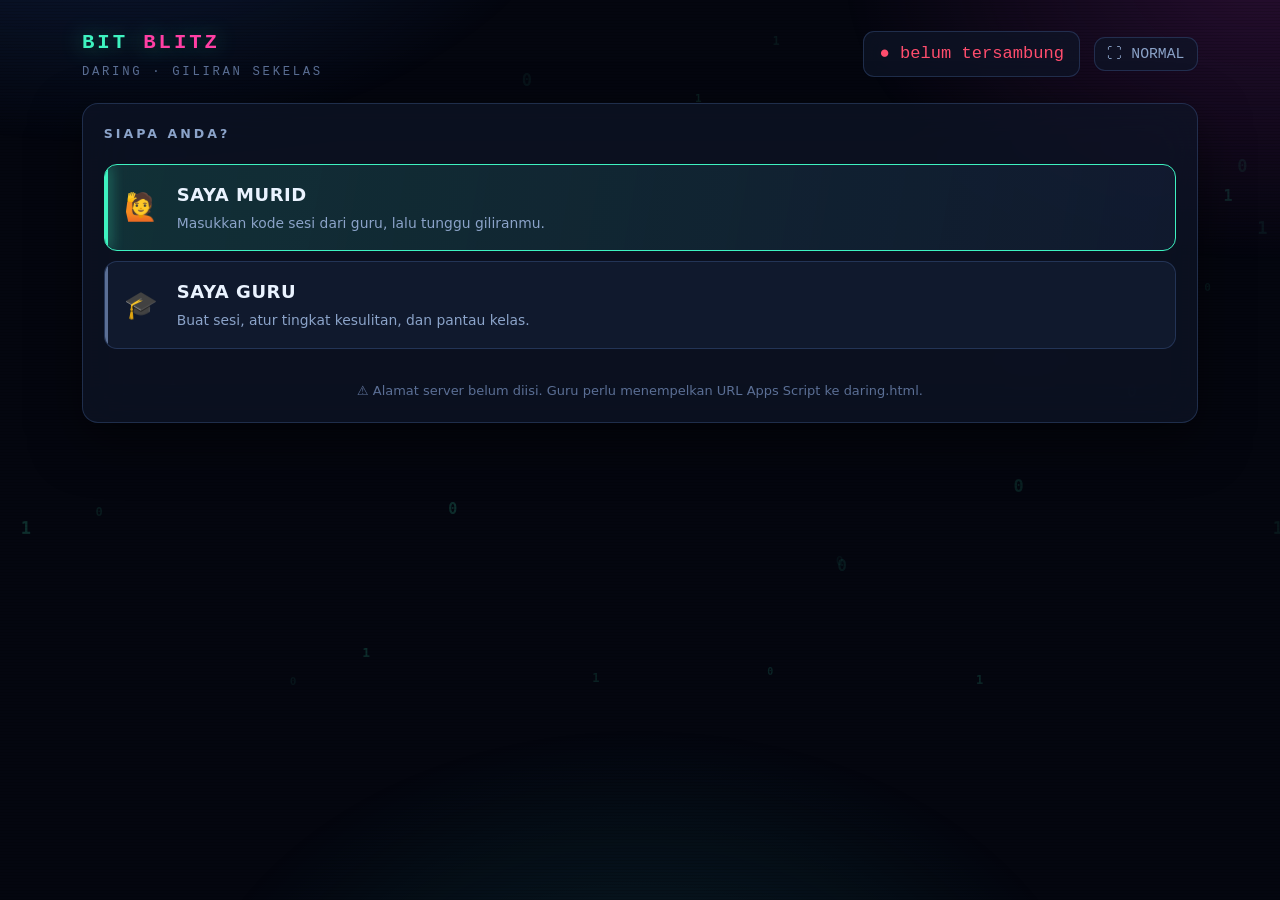
==== daring.html @ 6e5feef6 "BIT BLITZ - permainan konversi biner untuk kelas Permainan gamifikasi konversi bilangan biner <-> de" ====
<!DOCTYPE html>
<html lang="id">
<head>
<meta charset="utf-8">
<meta name="viewport" content="width=device-width, initial-scale=1, viewport-fit=cover">
<title>BIT BLITZ DARING — Giliran Sekelas</title>
<meta name="description" content="Permainan konversi biner bergiliran antar-HP, dengan penilaian otomatis ke Google Spreadsheet.">
<link rel="stylesheet" href="tailwind.css">
</head>
<body>
<div id="aurora"></div>
<canvas id="fx"></canvas>
<div id="scan"></div>

<div class="wrap">

<header>
  <div class="logo"><b>BIT</b> <i>BLITZ</i><span>DARING · GILIRAN SEKELAS</span></div>
  <div class="spacer"></div>
  <span class="chip" id="konek">● menyambung…</span>
  <button class="icobtn" id="bProj" aria-pressed="false" title="Perbesaran: Normal → Besar → TV">⛶ NORMAL</button>
</header>

<!-- ================== PILIH PERAN ================== -->
<section id="peran">
  <div class="card">
    <h2>Siapa Anda?</h2>
    <div class="modes">
      <button class="mode primary" data-peran="murid">
        <span class="k">🙋</span>
        <span><span class="n">SAYA MURID</span>
        <span class="d">Masukkan kode sesi dari guru, lalu tunggu giliranmu.</span></span>
      </button>
      <button class="mode" data-peran="guru">
        <span class="k">🎓</span>
        <span><span class="n">SAYA GURU</span>
        <span class="d">Buat sesi, atur tingkat kesulitan, dan pantau kelas.</span></span>
      </button>
    </div>
    <p class="foot" id="catatanServer"></p>
  </div>
</section>

<!-- ================== MURID: GABUNG ================== -->
<section id="gabung" class="hidden">
  <div class="card">
    <h2>Masuk ke sesi</h2>
    <div class="field">
      <label>Kode sesi</label>
      <input id="mKode" placeholder="mis. XIA-2026" autocomplete="off" autocapitalize="characters">
    </div>
    <div class="field">
      <label>Nama lengkap</label>
      <input id="mNama" placeholder="Nama sesuai absen" autocomplete="off">
      <div class="h">Pakai nama asli — nilai Anda direkap berdasarkan nama ini.</div>
    </div>
    <div class="row">
      <button class="btn go" id="bGabung">GABUNG</button>
      <button class="btn" data-kembali>← Kembali</button>
    </div>
    <div class="lockmsg" id="mPesan"></div>
  </div>

  <div class="card">
    <h2>Yang dicatat selama permainan</h2>
    <p class="mt-2 text-[.8rem] leading-relaxed text-dim">
      Supaya penilaian adil, halaman ini mencatat <b class="text-gold">berapa kali kamu keluar
      dari layar permainan</b> (pindah aplikasi atau tab) beserta lamanya, serta upaya
      menempel jawaban. Catatan itu dikirim ke gurumu bersama nilaimu.
      Tidak ada yang lain yang direkam — tidak ada kamera, mikrofon, lokasi, maupun isi HP-mu.
    </p>
  </div>
</section>

<!-- ================== MURID: BERMAIN ================== -->
<section id="main" class="hidden">
  <div class="hud">
    <span class="chip" id="hKode">SESI —</span>
    <span class="chip lv">TINGKAT <b id="hBit">8</b>-bit</span>
    <span class="chip sc">RENTETAN <b id="hStreak">0</b></span>
    <span class="spacer"></span>
    <button class="icobtn" id="bKeluar">KELUAR</button>
  </div>

  <div class="mline">
    <div class="mtop">
      <span class="lbl">GILIRAN</span>
      <span class="who" id="hWho">—</span>
      <span class="st">TARGET <b id="hTarget">15</b></span>
    </div>
    <div class="mbar" id="hBar"><i id="hFill"></i></div>
  </div>

  <div class="tbar hidden" id="tbar"><i id="tfill"></i></div>

  <div class="stage" id="stage">
    <div class="ask" id="ask">MENUNGGU GURU MEMULAI…</div>
    <div class="q" id="q">—</div>

    <div id="jwbB2D" class="answer hidden">
      <input class="num" id="inp" inputmode="numeric" autocomplete="off" placeholder="?">
      <button class="send" id="bKirim">KIRIM</button>
    </div>

    <div id="jwbD2B" class="hidden">
      <div class="bitrail"><div class="bits" id="bits"></div></div>
      <div class="answer"><button class="send" id="bKirim2">KIRIM</button></div>
    </div>

    <div class="fb" id="fb"></div>
  </div>

  <div class="card mt-[.9rem]">
    <h2>Peserta</h2>
    <div class="roster m-0" id="daftar"></div>
  </div>
</section>

<!-- ================== GURU ================== -->
<section id="guru" class="hidden">
  <div class="card">
    <h2>Panel guru</h2>
    <div class="field">
      <label>Alamat server (Apps Script)</label>
      <input id="gUrl" placeholder="https://script.google.com/macros/s/…/exec" autocomplete="off">
      <div class="h">Hanya untuk mencoba dari perangkat Anda sendiri. Sebelum tautan dibagikan
      ke murid, alamat ini harus ditulis permanen di <b>daring.html</b> pada baris
      <span class="text-gold">const URL_SERVER</span>.</div>
    </div>
    <div class="row">
      <button class="btn" id="bTes">TES KONEKSI</button>
    </div>
    <div class="lockmsg" id="gTes"></div>
  </div>

  <div class="card">
    <h2>Pengaturan sesi</h2>
    <div class="grid gap-3 sm:grid-cols-2">
      <div class="field"><label>Kode sesi</label>
        <input id="gKode" placeholder="XIA-2026" autocomplete="off" autocapitalize="characters"></div>
      <div class="field"><label>PIN guru</label>
        <input id="gPin" type="password" placeholder="PIN dari Apps Script" autocomplete="off"></div>
      <div class="field"><label>Tingkat kesulitan</label>
        <select id="gBit"></select></div>
      <div class="field"><label>Arah konversi</label>
        <select id="gArah">
          <option value="b2d">Biner → Desimal</option>
          <option value="d2b">Desimal → Biner</option>
        </select></div>
      <div class="field"><label>Target rentetan benar</label>
        <input id="gTarget" type="number" min="3" max="200" value="15"></div>
      <div class="field"><label>Batas waktu per giliran (detik)</label>
        <input id="gBatas" type="number" min="5" max="120" value="25">
        <div class="h">Lewat dari ini, giliran dilewati sendiri — jadi murid yang sinyalnya
        putus tidak menghentikan seluruh kelas.</div></div>
    </div>
    <div class="row">
      <button class="btn go" id="bBuat">BUAT SESI</button>
      <button class="btn" id="bMulai">MULAI</button>
      <button class="btn" id="bLewati">LEWATI GILIRAN</button>
      <button class="btn" id="bAkhiri">AKHIRI &amp; SIMPAN NILAI</button>
      <button class="btn" data-kembali>← Kembali</button>
    </div>
    <div class="lockmsg" id="gPesan"></div>
  </div>

  <div class="card hidden" id="gPantau">
    <h2>Pantauan langsung</h2>
    <div class="hud">
      <span class="chip" id="pStatus">—</span>
      <span class="chip lv">GILIRAN <b id="pWho">—</b></span>
      <span class="chip sc">RENTETAN <b id="pStreak">0</b></span>
      <span class="chip">REKOR <b id="pRekor">0</b></span>
    </div>
    <div class="kbig mt-3 mb-3" id="pSoal">—</div>
    <div class="mt-[.9rem] overflow-x-auto">
      <table class="board" id="pTabel"></table>
    </div>
    <p class="mt-3 text-[.75rem] leading-relaxed text-dimmer">
      Kolom <b class="text-gold">Keluar layar</b> menghitung berapa kali murid berpindah
      aplikasi atau tab selama permainan. Angka besar bukan bukti curang — bisa saja
      ada telepon masuk — tapi layak ditanyakan.
    </p>
  </div>
</section>

</div>

<script>
"use strict";
/* =========================================================================
   ALAMAT SERVER
   Tempel di sini URL Web App dari Apps Script (yang berakhiran /exec),
   lalu unggah ulang berkas ini. Tanpa itu murid tidak bisa terhubung.
   ========================================================================= */
const URL_SERVER = '';

/* ========================================================================= */
const $ = id => document.getElementById(id);
const LS = 'bitblitz.daring';
let simpan = Object.assign({zoom:0, id:'', nama:'', kode:''},
  JSON.parse(localStorage.getItem(LS) || '{}'));
const tulisSimpan = () => localStorage.setItem(LS, JSON.stringify(simpan));

if(!simpan.id){                                  // identitas perangkat, dipakai untuk sambung ulang
  simpan.id = 'p' + Math.random().toString(36).slice(2, 10) + Date.now().toString(36).slice(-4);
  tulisSimpan();
}
function alamat(){ return (simpan.url || URL_SERVER || '').trim(); }

/* =========================================================================
   LATAR
   ========================================================================= */
const cv = $('fx'), ctx = cv.getContext('2d');
const REDUCED = matchMedia('(prefers-reduced-motion: reduce)').matches;
let W = 0, H = 0, hujan = [];
function ukurKanvas(){
  const dpr = Math.min(devicePixelRatio || 1, 2);
  W = innerWidth; H = innerHeight;
  cv.width = W * dpr; cv.height = H * dpr;
  cv.style.width = W + 'px'; cv.style.height = H + 'px';
  ctx.setTransform(dpr, 0, 0, dpr, 0, 0);
  hujan = Array.from({length: Math.round(W / 40)}, () => ({
    x: Math.random() * W, y: Math.random() * H, sp: .3 + Math.random() * .8,
    c: '01'[Math.floor(Math.random() * 2)], a: .05 + Math.random() * .13,
    s: 10 + Math.floor(Math.random() * 8)
  }));
}
addEventListener('resize', ukurKanvas);
function bingkai(){
  ctx.clearRect(0, 0, W, H);
  if(!REDUCED) for(const d of hujan){
    ctx.fillStyle = 'rgba(62,242,192,' + d.a + ')';
    ctx.font = '600 ' + d.s + 'px ui-monospace,monospace';
    ctx.fillText(d.c, d.x, d.y);
    d.y += d.sp;
    if(d.y > H + 14){ d.y = -14; d.x = Math.random() * W; }
  }
  requestAnimationFrame(bingkai);
}
ukurKanvas(); bingkai();

/* =========================================================================
   BUNYI
   ========================================================================= */
let actx = null;
function nada(f, dur, tipe, vol, tunda){
  try{
    actx = actx || new (window.AudioContext || window.webkitAudioContext)();
    const t = actx.currentTime + (tunda || 0);
    const o = actx.createOscillator(), g = actx.createGain();
    o.type = tipe || 'square';
    o.frequency.setValueAtTime(f, t);
    g.gain.setValueAtTime(.0001, t);
    g.gain.linearRampToValueAtTime(vol || .06, t + .012);
    g.gain.exponentialRampToValueAtTime(.0001, t + dur);
    o.connect(g); g.connect(actx.destination);
    o.start(t); o.stop(t + dur + .03);
  }catch(e){}
}
const bBenar   = () => { nada(680, .09); nada(1020, .13, 'square', .05, .06); };
const bSalah   = () => { nada(170, .1, 'sawtooth', .07); nada(110, .26, 'sawtooth', .06, .07); };
const bGiliran = () => { nada(523, .1); nada(784, .18, 'square', .06, .09); };
const bDetik   = () => nada(1500, .04, 'sine', .045);

/* =========================================================================
   HUBUNGAN KE SERVER
   ========================================================================= */
let sehat = null;
function tandaKoneksi(ok, teks){
  if(sehat === ok && !teks) return;
  sehat = ok;
  const el = $('konek');
  el.textContent = teks || (ok ? '● tersambung' : '● koneksi putus — mencoba lagi');
  el.style.color = ok ? 'var(--color-acc)' : 'var(--color-bad)';
}

async function kirim(data, diamSaatGagal){
  const url = alamat();
  if(!url) throw new Error('Alamat server belum diisi.');
  const batal = new AbortController();
  const jam = setTimeout(() => batal.abort(), 12000);
  try{
    const r = await fetch(url, {              // tanpa header khusus → permintaan sederhana, bebas CORS preflight
      method: 'POST',
      body: JSON.stringify(data),
      signal: batal.signal,
      redirect: 'follow'
    });
    const teks = await r.text();
    let j;
    try { j = JSON.parse(teks); }
    catch(e){ throw new Error('Balasan server tidak terbaca. Pastikan akses Web App disetel "Anyone".'); }
    tandaKoneksi(true);
    return j;
  }catch(e){
    if(!diamSaatGagal) tandaKoneksi(false);
    throw e;
  }finally{ clearTimeout(jam); }
}

/* =========================================================================
   CATATAN INTEGRITAS — terbuka, bukan diam-diam
   ========================================================================= */
let integ = {blur:0, blurMs:0, tempel:0};
let luarSejak = 0;
function keLuar(){
  if(luarSejak || !sedangMain()) return;
  luarSejak = Date.now();
  integ.blur++;
}
function keDalam(){
  if(!luarSejak) return;
  const lama = Date.now() - luarSejak;
  integ.blurMs += lama;
  luarSejak = 0;
  if(lama > 1500) pesanMain('Kamu keluar dari layar ' + Math.round(lama / 1000) + ' detik — tercatat.', 'no');
}
document.addEventListener('visibilitychange', () => document.hidden ? keLuar() : keDalam());
addEventListener('blur', keLuar);
addEventListener('focus', keDalam);
['paste','copy','cut'].forEach(ev =>
  document.addEventListener(ev, e => {
    if(!sedangMain()) return;
    e.preventDefault();
    integ.tempel++;
    pesanMain('Salin-tempel dimatikan selama permainan.', 'no');
  }));

/* =========================================================================
   KEADAAN
   ========================================================================= */
let peran = null;             // 'murid' | 'guru'
let sesi = null;              // ringkasan terakhir dari server
let jamPoll = null;
let tenggatLokal = 0;
let bitKu = [];
let nomorDijawab = 0;
let detikTerakhir = 0;
let mulaiJawab = 0;
let sedangKirim = false;

const sedangMain = () => !!(sesi && sesi.status === 'main' && peran === 'murid');
const layar = n => ['peran','gabung','main','guru'].forEach(x =>
  $(x).classList.toggle('hidden', x !== n));

function pesanMain(t, cls){
  const f = $('fb');
  f.textContent = t;
  f.className = 'fb ' + (cls || '');
}

/* =========================================================================
   PERAN
   ========================================================================= */
document.querySelectorAll('[data-peran]').forEach(b => b.addEventListener('click', () => {
  peran = b.dataset.peran;
  if(peran === 'murid'){
    $('mKode').value = simpan.kode || '';
    $('mNama').value = simpan.nama || '';
    layar('gabung');
  }else{
    $('gUrl').value = simpan.url || '';
    $('gKode').value = simpan.kode || '';
    isiPilihanBit();
    layar('guru');
  }
}));
document.querySelectorAll('[data-kembali]').forEach(b => b.addEventListener('click', () => {
  hentikanPoll(); peran = null; sesi = null; layar('peran');
}));

function isiPilihanBit(){
  let o = '';
  for(let b = 4; b <= 11; b++){
    o += '<option value="' + b + '"' + (b === 8 ? ' selected' : '') + '>' +
         b + '-bit (0–' + (Math.pow(2, b) - 1) + ')</option>';
  }
  $('gBit').innerHTML = o;
}

/* =========================================================================
   MURID
   ========================================================================= */
$('bGabung').addEventListener('click', async () => {
  const kode = $('mKode').value.trim().toUpperCase();
  const nama = $('mNama').value.trim();
  if(!kode || !nama){ $('mPesan').textContent = 'Kode sesi dan nama harus diisi.'; return; }
  $('mPesan').textContent = 'Menghubungi server…';
  try{
    const j = await kirim({action:'gabung', kode, nama, id:simpan.id});
    if(!j.ok){ $('mPesan').textContent = j.pesan || 'Gagal bergabung.'; return; }
    simpan.kode = kode; simpan.nama = nama; tulisSimpan();
    sesi = j.sesi;
    integ = {blur:0, blurMs:0, tempel:0};
    layar('main');
    gambarMurid();
    mulaiPoll();
  }catch(e){
    $('mPesan').textContent = 'Tidak bisa menghubungi server. ' + e.message;
  }
});

$('bKeluar').addEventListener('click', () => {
  hentikanPoll(); sesi = null; layar('gabung');
});

/* ---- menjawab ---- */
function susunBit(bit){
  const box = $('bits');
  box.innerHTML = '';
  bitKu = new Array(bit).fill(0);
  for(let i = 0; i < bit; i++){
    const nilai = Math.pow(2, bit - 1 - i);
    const b = document.createElement('button');
    b.className = 'bit';
    b.innerHTML = '<span class="led"></span><span class="v">0</span><span class="p">' + nilai + '</span>';
    b.addEventListener('click', () => {
      if(!sesi || !sesi.akuGiliran) return;
      bitKu[i] = bitKu[i] ? 0 : 1;
      b.classList.toggle('on', !!bitKu[i]);
      b.querySelector('.v').textContent = bitKu[i];
      nada(bitKu[i] ? 780 + i * 25 : 380, .04, 'square', .04);
    });
    box.appendChild(b);
  }
}
const nilaiBit = () => bitKu.reduce((a, b, i) => a + (b ? Math.pow(2, bitKu.length - 1 - i) : 0), 0);

async function kirimJawaban(){
  if(!sesi || !sesi.akuGiliran || sedangKirim || !sesi.soal) return;
  let jawaban;
  if(sesi.arah === 'b2d'){
    const raw = $('inp').value.trim();
    if(raw === '') return;
    jawaban = parseInt(raw, 10);
    if(isNaN(jawaban)) return;
  }else{
    jawaban = nilaiBit();
  }
  sedangKirim = true;
  pesanMain('Mengirim…', '');
  try{
    const j = await kirim({
      action:'jawab', kode:sesi.kode, id:simpan.id, nomor:sesi.soal.nomor,
      jawaban, ms: Date.now() - mulaiJawab,
      blur:integ.blur, blurMs:integ.blurMs, tempel:integ.tempel
    });
    integ = {blur:0, blurMs:0, tempel:0};       // sudah tercatat di server
    if(j.ok){
      j.benar ? bBenar() : bSalah();
      pesanMain(j.benar ? 'BENAR!' : 'Salah — jawabannya ' + j.jawabanBenar, j.benar ? 'ok' : 'no');
      sesi = j.sesi; gambarMurid();
    }else{
      pesanMain(j.pesan || 'Gagal mengirim.', 'no');
      if(j.sesi){ sesi = j.sesi; gambarMurid(); }
    }
  }catch(e){
    pesanMain('Jawaban gagal terkirim — periksa sinyal.', 'no');
  }finally{ sedangKirim = false; }
}
$('bKirim').addEventListener('click', kirimJawaban);
$('bKirim2').addEventListener('click', kirimJawaban);
document.addEventListener('keydown', e => {
  if(e.key === 'Enter' && peran === 'murid' && !$('main').classList.contains('hidden')){
    e.preventDefault(); kirimJawaban();
  }
});

/* ---- menggambar layar murid ---- */
let soalTerpasang = 0;
function gambarMurid(){
  if(!sesi) return;
  $('hKode').textContent = 'SESI ' + sesi.kode;
  $('hBit').textContent = sesi.bit;
  $('hStreak').textContent = sesi.streak;
  $('hTarget').textContent = sesi.target;
  $('hFill').style.width = Math.min(100, sesi.streak / sesi.target * 100) + '%';
  $('hBar').classList.toggle('near', sesi.streak >= sesi.target - 3);

  $('daftar').innerHTML = sesi.peserta.map(x =>
    '<span class="pl' + (x.id === sesi.giliranId ? ' now' : '') + '">' + lolos(x.nama) +
    ' <b class="text-acc">' + x.benar + '</b>/' + (x.benar + x.salah + x.lewat) + '</span>').join('');

  if(sesi.status === 'lobi'){
    $('hWho').textContent = 'Menunggu guru';
    $('ask').textContent = 'MENUNGGU GURU MEMULAI…';
    $('q').textContent = '⏳';
    $('q').className = 'q';
    $('jwbB2D').classList.add('hidden');
    $('jwbD2B').classList.add('hidden');
    $('tbar').classList.add('hidden');
    return;
  }

  if(sesi.status === 'selesai'){
    $('hWho').textContent = sesi.lulus ? 'KELAS LULUS 🎉' : 'Selesai';
    $('ask').textContent = sesi.lulus ? 'TARGET TERCAPAI' : 'PERMAINAN SELESAI';
    $('q').textContent = sesi.rekor;
    $('q').className = 'q';
    $('jwbB2D').classList.add('hidden');
    $('jwbD2B').classList.add('hidden');
    $('tbar').classList.add('hidden');
    const aku = sesi.peserta.filter(x => x.id === simpan.id)[0];
    pesanMain(aku ? ('Kamu: ' + aku.benar + ' benar · ' + aku.salah + ' salah · ' + aku.lewat + ' terlewat')
                  : 'Rentetan terbaik kelas: ' + sesi.rekor, sesi.lulus ? 'ok' : '');
    hentikanPoll();
    return;
  }

  /* sedang bermain */
  $('hWho').textContent = sesi.giliranNomor + '. ' + sesi.giliranNama +
                          (sesi.akuGiliran ? ' — GILIRANMU!' : '');
  $('tbar').classList.remove('hidden');

  const baru = sesi.soal && sesi.soal.nomor !== soalTerpasang;
  if(baru){
    soalTerpasang = sesi.soal.nomor;
    mulaiJawab = Date.now();
    nolSejak = 0;
    $('q').textContent = sesi.soal.tampil;
    $('q').className = 'q qin' + (sesi.arah === 'b2d' ? ' bin' : '');
    $('inp').value = '';
    if(sesi.arah === 'd2b') susunBit(sesi.bit);
    if(sesi.akuGiliran){ bGiliran(); pesanMain('Giliranmu — jawab sekarang!', 'ok'); }
    else pesanMain('', '');
  }

  $('ask').textContent = sesi.akuGiliran
    ? (sesi.arah === 'b2d' ? 'BERAPA NILAI DESIMALNYA?' : 'NYALAKAN BIT YANG BENAR')
    : 'GILIRAN ' + sesi.giliranNama.toUpperCase() + ' — TUNGGU YA';

  const punyaGiliran = !!sesi.akuGiliran;
  $('jwbB2D').classList.toggle('hidden', !(punyaGiliran && sesi.arah === 'b2d'));
  $('jwbD2B').classList.toggle('hidden', !(punyaGiliran && sesi.arah === 'd2b'));
  if(punyaGiliran && sesi.arah === 'b2d' && baru) $('inp').focus();
}

const lolos = s => String(s).replace(/[&<>"]/g, c => ({'&':'&amp;','<':'&lt;','>':'&gt;','"':'&quot;'}[c]));

/* ---- hitung mundur giliran ----
   Server mengirim sisaMs yang dibatasi minimal 0, jadi "sudah lewat berapa lama"
   TIDAK boleh dihitung dari tenggatLokal — nilainya ikut maju tiap polling.
   Yang dipakai: sejak kapan sisa waktu menyentuh nol di perangkat ini. */
let nolSejak = 0;
setInterval(() => {
  if(!sesi || sesi.status !== 'main' || !tenggatLokal) return;
  const sisa = Math.max(0, tenggatLokal - Date.now());
  const pct = Math.min(100, sisa / (sesi.batas * 1000) * 100);
  $('tfill').style.width = pct + '%';
  $('tbar').classList.toggle('warn', sisa < 6000);
  const d = Math.ceil(sisa / 1000);
  if(sesi.akuGiliran && d <= 5 && d > 0 && d !== detikTerakhir){ detikTerakhir = d; bDetik(); }

  if(sisa > 0){ nolSejak = 0; return; }
  if(!nolSejak) nolSejak = Date.now();
  /* giliran macet — mis. murid kehilangan sinyal. Siapa pun boleh memintanya
     dilewati; server yang memastikan tenggatnya memang sudah terlampaui. */
  if(Date.now() - nolSejak > 5400) mintaLewati();
}, 200);

let lewatiTerakhir = 0;
async function mintaLewati(){
  if(!sesi || Date.now() - lewatiTerakhir < 6000) return;
  lewatiTerakhir = Date.now();
  try{
    const j = await kirim({action:'lewati', kode:sesi.kode, id:simpan.id}, true);
    if(j.ok && j.sesi){ sesi = j.sesi; peran === 'guru' ? gambarGuru() : gambarMurid(); }
  }catch(e){}
}

/* =========================================================================
   POLLING
   ========================================================================= */
function mulaiPoll(){
  hentikanPoll();
  const putar = async () => {
    if(!sesi) return;
    try{
      const j = await kirim({action:'status', kode:sesi.kode, id:simpan.id}, true);
      if(j.ok){
        sesi = j.sesi;
        if(sesi.soal) tenggatLokal = Date.now() + sesi.soal.sisaMs;
        tandaKoneksi(true);
        peran === 'guru' ? gambarGuru() : gambarMurid();
      }else if(j.hilang){
        pesanMain('Sesi sudah dihapus guru.', 'no');
        hentikanPoll();
      }
    }catch(e){ tandaKoneksi(false); }
  };
  putar();
  jamPoll = setInterval(putar, sesi && sesi.status === 'main' ? 2000 : 3500);
}
function hentikanPoll(){ if(jamPoll){ clearInterval(jamPoll); jamPoll = null; } }

/* =========================================================================
   GURU
   ========================================================================= */
$('gUrl').addEventListener('input', () => {
  simpan.url = $('gUrl').value.trim(); tulisSimpan();
});

$('bTes').addEventListener('click', async () => {
  const t = $('gTes');
  if(!alamat()){ t.textContent = 'Alamat server masih kosong.'; return; }
  t.style.color = 'var(--color-dim)'; t.textContent = 'Menghubungi…';
  try{
    const j = await kirim({action:'ping'});
    t.style.color = 'var(--color-acc)';
    t.textContent = j.ok ? ('Tersambung. Versi server ' + j.versi + '.') : 'Server menjawab, tapi menolak.';
  }catch(e){
    t.style.color = 'var(--color-bad)';
    t.textContent = 'Gagal: ' + e.message;
  }
});

function guruPesan(t, ok){
  const el = $('gPesan');
  el.textContent = t;
  el.style.color = ok ? 'var(--color-acc)' : 'var(--color-bad)';
}
const dataGuru = () => ({
  kode: $('gKode').value.trim().toUpperCase(),
  pin: $('gPin').value.trim(),
  bit: +$('gBit').value,
  arah: $('gArah').value,
  target: +$('gTarget').value,
  batas: +$('gBatas').value
});

$('bBuat').addEventListener('click', async () => {
  const d = dataGuru();
  if(!d.kode || !d.pin) return guruPesan('Kode sesi dan PIN harus diisi.');
  try{
    const j = await kirim(Object.assign({action:'buat'}, d));
    if(!j.ok) return guruPesan(j.pesan);
    simpan.kode = d.kode; tulisSimpan();
    sesi = j.sesi;
    $('gPantau').classList.remove('hidden');
    guruPesan('Sesi ' + d.kode + ' dibuat. Bagikan kodenya ke murid.', true);
    gambarGuru(); mulaiPoll();
  }catch(e){ guruPesan('Gagal: ' + e.message); }
});

$('bMulai').addEventListener('click', async () => {
  const d = dataGuru();
  if(!sesi) return guruPesan('Buat sesi dulu.');
  try{
    const j = await kirim(Object.assign({action:'mulai'}, d));
    if(!j.ok) return guruPesan(j.pesan);
    sesi = j.sesi; guruPesan('Permainan dimulai.', true); gambarGuru();
  }catch(e){ guruPesan('Gagal: ' + e.message); }
});

$('bLewati').addEventListener('click', async () => {
  const d = dataGuru();
  if(!sesi) return;
  try{
    const j = await kirim({action:'lewati', kode:d.kode, pin:d.pin, id:simpan.id});
    if(!j.ok) return guruPesan(j.pesan);
    sesi = j.sesi; gambarGuru();
  }catch(e){ guruPesan('Gagal: ' + e.message); }
});

$('bAkhiri').addEventListener('click', async () => {
  const d = dataGuru();
  if(!sesi) return;
  if(!confirm('Akhiri sesi dan tulis nilai ke Spreadsheet?')) return;
  try{
    const j = await kirim({action:'selesai', kode:d.kode, pin:d.pin});
    if(!j.ok) return guruPesan(j.pesan);
    sesi = j.sesi;
    guruPesan('Sesi diakhiri. Nilai sudah ditulis ke sheet "Hasil".', true);
    gambarGuru(); hentikanPoll();
  }catch(e){ guruPesan('Gagal: ' + e.message); }
});

function gambarGuru(){
  if(!sesi) return;
  $('gPantau').classList.remove('hidden');
  $('pStatus').textContent = ({lobi:'MENUNGGU MULAI', main:'BERJALAN', selesai:'SELESAI'})[sesi.status] || sesi.status;
  $('pWho').textContent = sesi.giliranNama ? (sesi.giliranNomor + '. ' + sesi.giliranNama) : '—';
  $('pStreak').textContent = sesi.streak;
  $('pRekor').textContent = sesi.rekor;
  $('pSoal').textContent = sesi.soal ? sesi.soal.tampil : (sesi.status === 'selesai' ? (sesi.lulus ? 'LULUS' : 'SELESAI') : '—');

  const baris = sesi.peserta.map((x, i) => {
    const dijawab = x.benar + x.salah;
    const akurasi = dijawab ? Math.round(x.benar / dijawab * 100) + '%' : '—';
    const tanda = x.blur >= 3 ? ' style="color:var(--color-bad)"' : '';
    return '<tr><td>' + (i + 1) + '</td><td>' + lolos(x.nama) + '</td><td>' + x.benar +
           '</td><td>' + x.salah + '</td><td>' + x.lewat + '</td><td>' + akurasi +
           '</td><td' + tanda + '>' + x.blur + '</td><td>' + x.tempel + '</td></tr>';
  }).join('');
  $('pTabel').innerHTML =
    '<thead><tr><th>#</th><th>Nama</th><th>Benar</th><th>Salah</th><th>Lewat</th>' +
    '<th>Akurasi</th><th>Keluar layar</th><th>Tempel</th></tr></thead><tbody>' +
    (baris || '<tr><td colspan="8" class="text-dimmer">Belum ada murid yang bergabung.</td></tr>') +
    '</tbody>';
}

/* =========================================================================
   PERBESARAN
   ========================================================================= */
const LABEL_ZOOM = ['⛶ NORMAL', '⛶ BESAR', '⛶ TV'];
function pasangZoom(){
  const z = simpan.zoom || 0;
  document.documentElement.classList.toggle('zoom1', z === 1);
  document.documentElement.classList.toggle('zoom2', z === 2);
  $('bProj').textContent = LABEL_ZOOM[z];
  $('bProj').setAttribute('aria-pressed', z > 0);
  ukurKanvas();
}
$('bProj').addEventListener('click', () => {
  simpan.zoom = ((simpan.zoom || 0) + 1) % 3; tulisSimpan(); pasangZoom();
});

/* =========================================================================
   AWAL
   ========================================================================= */
pasangZoom();
$('catatanServer').textContent = alamat()
  ? 'Server: ' + alamat().slice(0, 48) + '…'
  : '⚠ Alamat server belum diisi. Guru perlu menempelkan URL Apps Script ke daring.html.';
tandaKoneksi(false, '● belum tersambung');
</script>
</body>
</html>
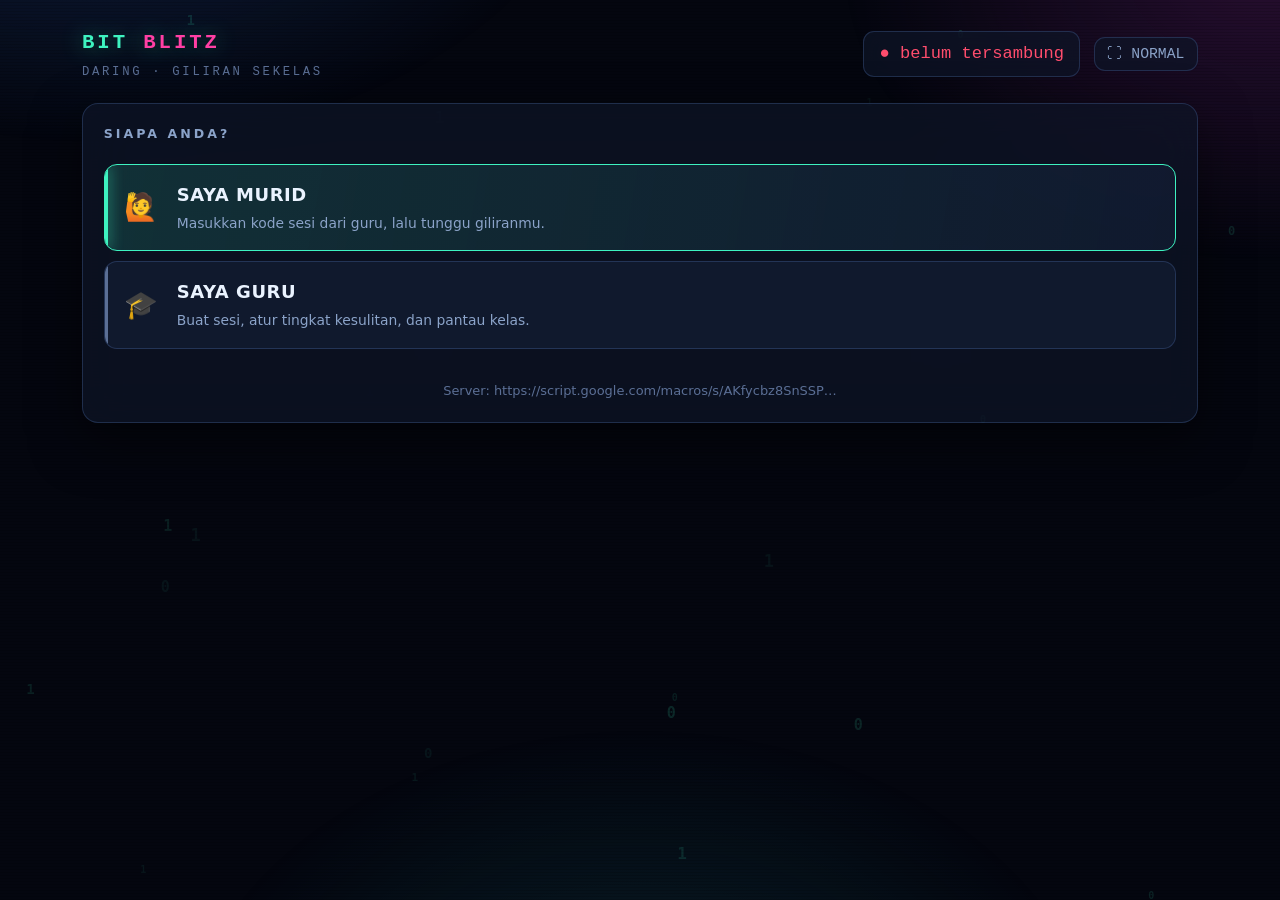
==== commit 31676ec3: "Set URL_SERVER to Google Apps Script endpoint" ====
--- a/daring.html
+++ b/daring.html
@@ -193,7 +193,7 @@
    Tempel di sini URL Web App dari Apps Script (yang berakhiran /exec),
    lalu unggah ulang berkas ini. Tanpa itu murid tidak bisa terhubung.
    ========================================================================= */
-const URL_SERVER = '';
+const URL_SERVER = 'https://script.google.com/macros/s/AKfycbz8SnSSPMcixhqM5NfQhEaySdcr76zpn2xAkZQOlDe6vxAdr7WQAnUAv8Kf_kLDSq-X/exec';
 
 /* ========================================================================= */
 const $ = id => document.getElementById(id);
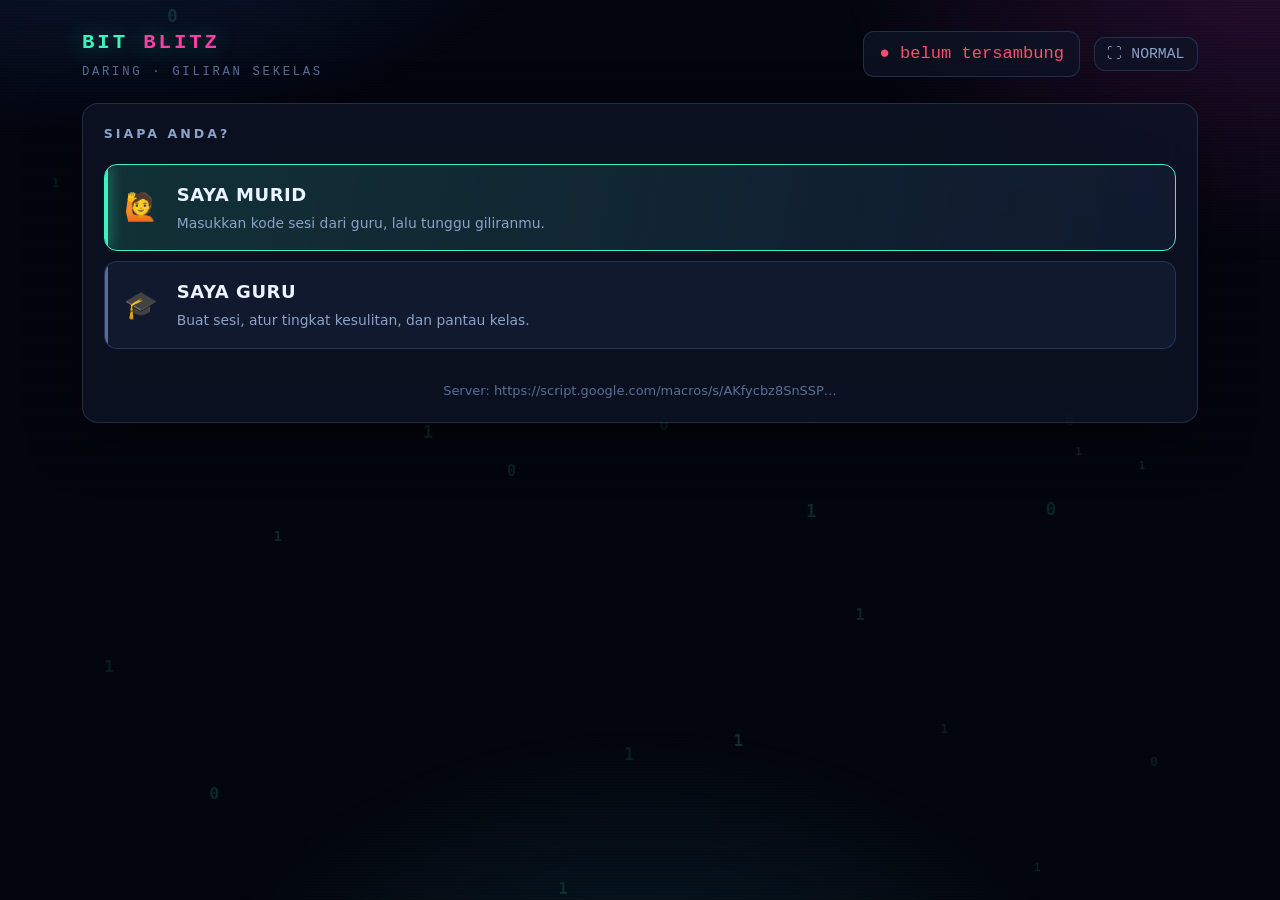
==== commit 764ce196: "Perjelas pesan galat saat Web App belum diizinkan untuk "Anyone" Kalau deployment Apps Script belum " ====
--- a/daring.html
+++ b/daring.html
@@ -295,6 +295,15 @@
     return j;
   }catch(e){
     if(!diamSaatGagal) tandaKoneksi(false);
+    /* Kalau Web App tidak disetel "Anyone", Google membalas halaman "Akses Ditolak"
+       tanpa header CORS. Browser hanya melempar TypeError "Failed to fetch" yang tidak
+       menjelaskan apa pun, jadi penyebab tersering disebutkan langsung di sini. */
+    if(e.name === 'AbortError')
+      throw new Error('Server tidak menjawab dalam 12 detik. Periksa sinyal, lalu coba lagi.');
+    if(e instanceof TypeError)
+      throw new Error('Permintaan ditolak sebelum sampai ke skrip. Penyebab tersering: di Apps Script, ' +
+        'Deploy → Manage deployments → ikon pensil → "Who has access" belum disetel ' +
+        '"Anyone". Periksa juga URL-nya sudah benar dan diakhiri /exec.');
     throw e;
   }finally{ clearTimeout(jam); }
 }
